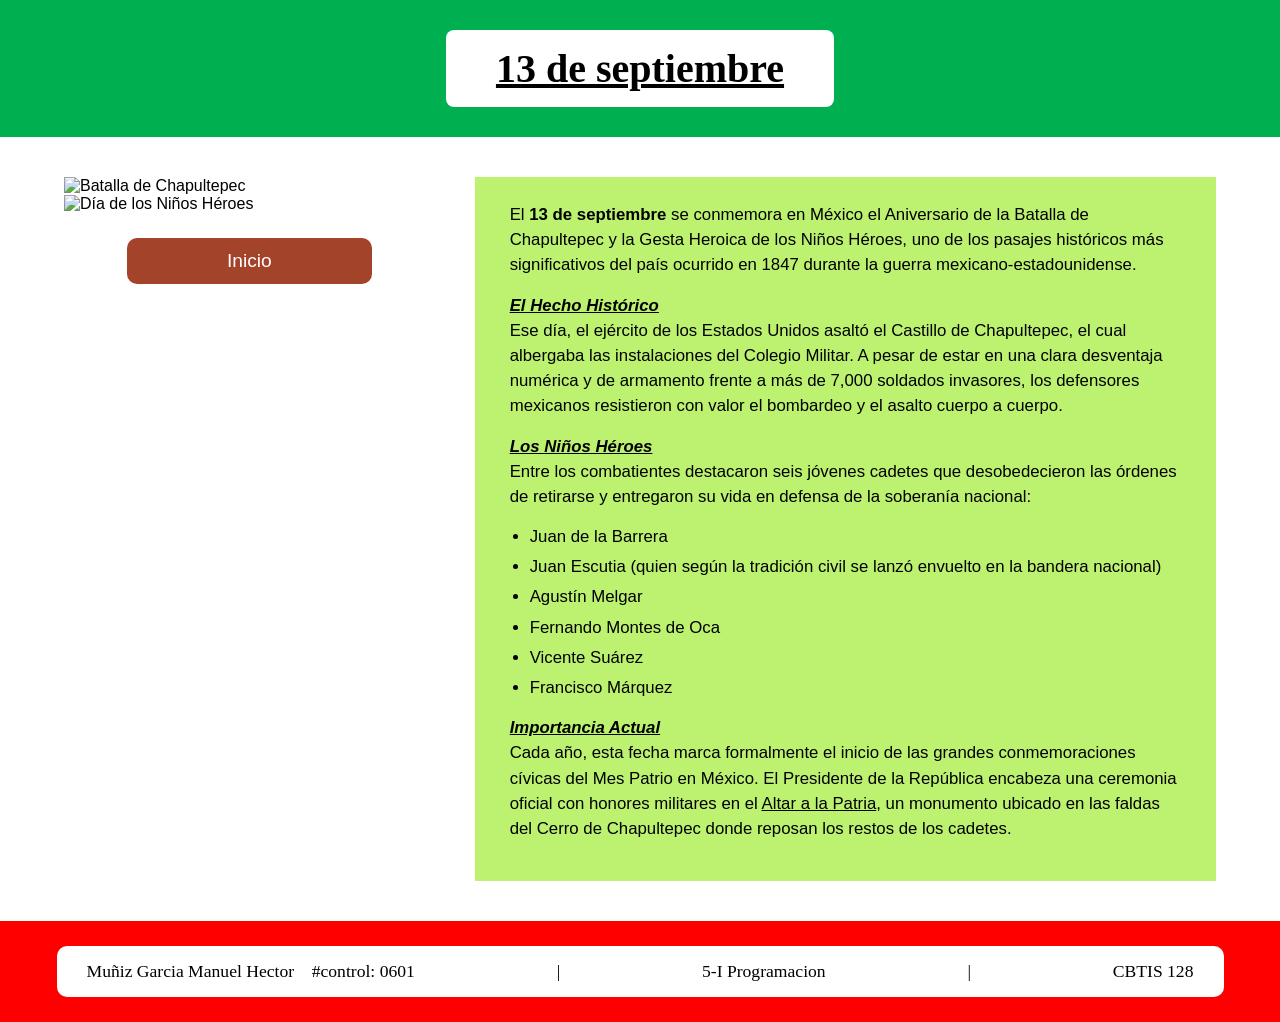
==== 13_septiembre.html @ 481cfefe "Add files via upload" ====
<!DOCTYPE html>
<html lang="es">
<head>
    <meta charset="UTF-8">
    <meta name="viewport" content="width=device-width, initial-scale=1.0">
    <title>13 de septiembre</title>
    <style>
        body {
            margin: 0;
            padding: 0;
            font-family: Arial, sans-serif;
            display: flex;
            flex-direction: column;
            min-height: 100vh;
        }
        header {
            background-color: #00B050;
            padding: 30px;
            display: flex;
            justify-content: center;
            align-items: center;
        }
        .title-box {
            background-color: white;
            padding: 15px 50px;
            border-radius: 8px;
        }
        .title-box h1 {
            margin: 0;
            font-family: "Times New Roman", Times, serif;
            font-size: 2.5em;
            text-decoration: underline;
            color: #000;
        }
        main {
            flex: 1;
            background-color: white;
            padding: 40px 5%;
            display: flex;
            gap: 40px;
            justify-content: center;
        }
        .left-column {
            flex: 1;
            display: flex;
            flex-direction: column;
            align-items: center;
            gap: 25px;
        }
        .images-container {
            display: flex;
            flex-direction: column;
            width: 100%;
        }
        .images-container img {
            width: 100%;
            height: auto;
            object-fit: cover;
            display: block; 
        }
        .right-column {
            flex: 2;
        }
        .text-box {
            background-color: #bdf271;
            padding: 25px 35px;
            font-size: 1.05em;
            line-height: 1.5;
            color: #000;
        }
        .text-box p {
            margin-top: 0;
            margin-bottom: 15px;
        }
        .text-box ul {
            margin-top: 0;
            margin-bottom: 15px;
            padding-left: 20px;
        }
        .text-box li {
            margin-bottom: 5px;
        }
        .sub-title {
            font-weight: bold;
            font-style: italic;
            text-decoration: underline;
        }
        .btn {
            background-color: #A3432A;
            color: white;
            text-decoration: none;
            text-align: center;
            border-radius: 10px;
            font-family: Arial, sans-serif;
            transition: background-color 0.3s ease;
            border: none;
            cursor: pointer;
            display: inline-block;
        }
        .btn:hover {
            background-color: #823521;
        }
        .btn-inicio {
            padding: 12px 30px;
            font-size: 1.2em;
            width: 50%;
        }
        footer {
            background-color: #FF0000;
            padding: 25px;
            display: flex;
            justify-content: center;
            align-items: center;
        }
        .footer-box {
            background-color: white;
            width: 90%;
            padding: 15px 30px;
            border-radius: 10px;
            display: flex;
            justify-content: space-between;
            font-family: "Times New Roman", Times, serif;
            font-size: 1.1em;
        }
        .footer-box span {
            display: flex;
            align-items: center;
        }
    </style>
</head>
<body>
    <header>
        <div class="title-box">
            <h1>13 de septiembre</h1>
        </div>
    </header>
    <main>
        <div class="left-column">
            <div class="images-container">
                <img src="https://via.placeholder.com/400x250/cccccc/666666?text=Imagen+Batalla+Chapultepec" alt="Batalla de Chapultepec">
                <img src="https://via.placeholder.com/400x250/dddddd/666666?text=Imagen+Rostros+Ninos+Heroes" alt="Día de los Niños Héroes">
            </div>
            <a href="index.html" class="btn btn-inicio">Inicio</a>
        </div>
        <div class="right-column">
            <div class="text-box">
                <p>El <strong>13 de septiembre</strong> se conmemora en México el Aniversario de la Batalla de Chapultepec y la Gesta Heroica de los Niños Héroes, uno de los pasajes históricos más significativos del país ocurrido en 1847 durante la guerra mexicano-estadounidense.</p>
                <p><span class="sub-title">El Hecho Histórico</span><br>
                Ese día, el ejército de los Estados Unidos asaltó el Castillo de Chapultepec, el cual albergaba las instalaciones del Colegio Militar. A pesar de estar en una clara desventaja numérica y de armamento frente a más de 7,000 soldados invasores, los defensores mexicanos resistieron con valor el bombardeo y el asalto cuerpo a cuerpo.</p>
                <p><span class="sub-title">Los Niños Héroes</span><br>
                Entre los combatientes destacaron seis jóvenes cadetes que desobedecieron las órdenes de retirarse y entregaron su vida en defensa de la soberanía nacional:</p>
                <ul>
                    <li>Juan de la Barrera</li>
                    <li>Juan Escutia (quien según la tradición civil se lanzó envuelto en la bandera nacional)</li>
                    <li>Agustín Melgar</li>
                    <li>Fernando Montes de Oca</li>
                    <li>Vicente Suárez</li>
                    <li>Francisco Márquez</li>
                </ul>
                <p><span class="sub-title">Importancia Actual</span><br>
                Cada año, esta fecha marca formalmente el inicio de las grandes conmemoraciones cívicas del Mes Patrio en México. El Presidente de la República encabeza una ceremonia oficial con honores militares en el <u>Altar a la Patria</u>, un monumento ubicado en las faldas del Cerro de Chapultepec donde reposan los restos de los cadetes.</p>
            </div>
        </div>
    </main>
    <footer>
        <div class="footer-box">
            <span>Muñiz Garcia Manuel Hector &nbsp;&nbsp; #control: 0601</span>
            <span>|</span>
            <span>5-I Programacion</span>
            <span>|</span>
            <span>CBTIS 128</span>
        </div>
    </footer>
</body>
</html>
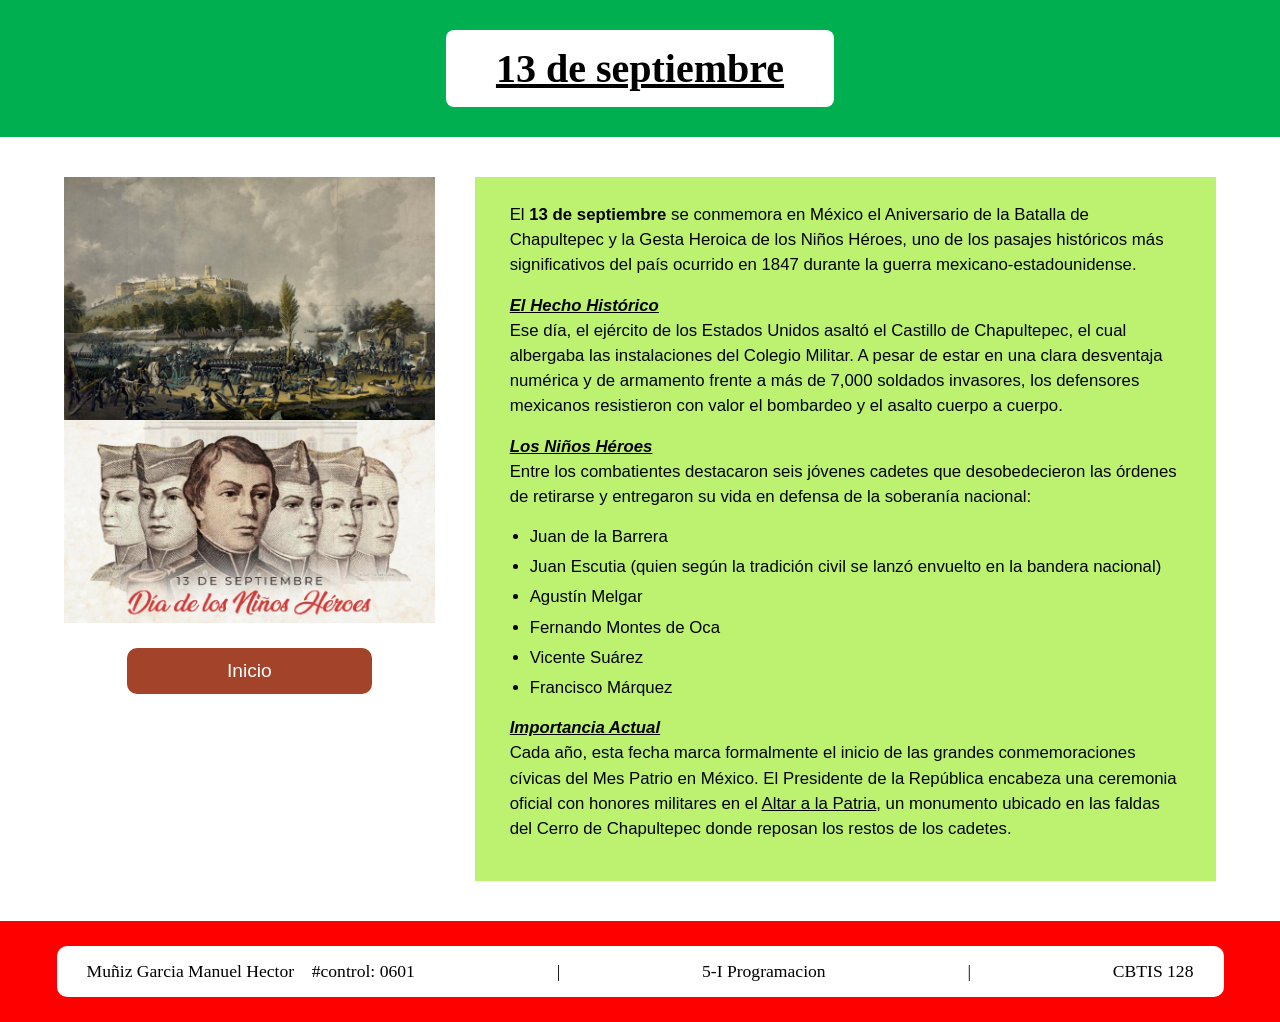
==== commit 36bb3691: "Change image sources in 13_septiembre.html Updated image sources in the left column and retained the" ====
--- a/13_septiembre.html
+++ b/13_septiembre.html
@@ -137,8 +137,8 @@
     <main>
         <div class="left-column">
             <div class="images-container">
-                <img src="https://via.placeholder.com/400x250/cccccc/666666?text=Imagen+Batalla+Chapultepec" alt="Batalla de Chapultepec">
-                <img src="https://via.placeholder.com/400x250/dddddd/666666?text=Imagen+Rostros+Ninos+Heroes" alt="Día de los Niños Héroes">
+                <img src="13sep2.png" alt="Batalla de Chapultepec">
+                <img src="13sep3.png" alt="Día de los Niños Héroes">
             </div>
             <a href="index.html" class="btn btn-inicio">Inicio</a>
         </div>
@@ -172,4 +172,4 @@
         </div>
     </footer>
 </body>
-</html>+</html>
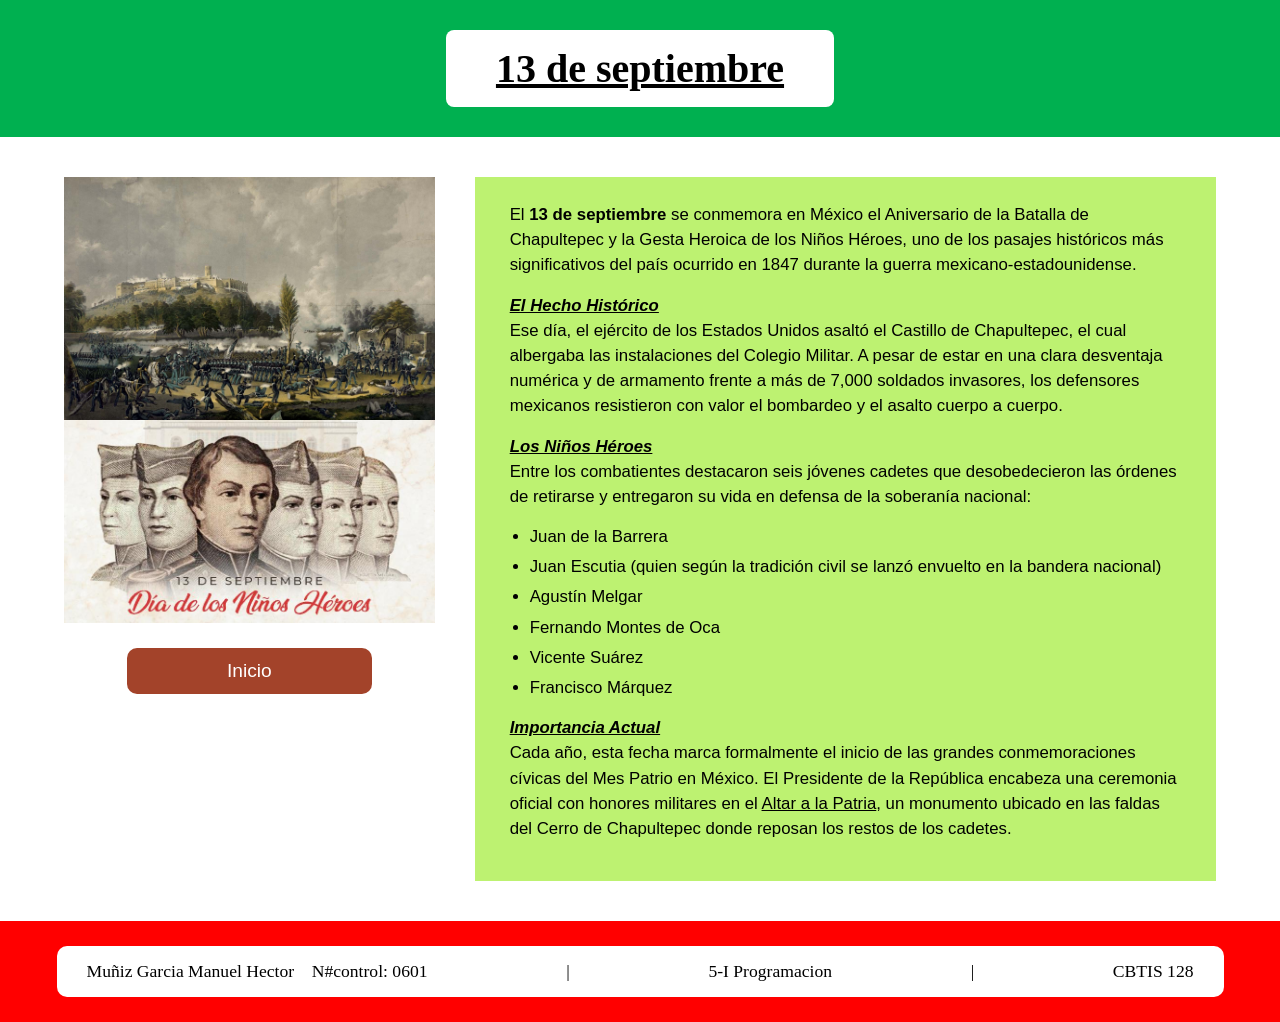
==== commit a5772cf0: "Fix HTML encoding issues in 13_septiembre.html" ====
--- a/13_septiembre.html
+++ b/13_septiembre.html
@@ -164,7 +164,7 @@
     </main>
     <footer>
         <div class="footer-box">
-            <span>Muñiz Garcia Manuel Hector &nbsp;&nbsp; #control: 0601</span>
+            <span>Muñiz Garcia Manuel Hector &nbsp;&nbsp; N#control: 0601</span>
             <span>|</span>
             <span>5-I Programacion</span>
             <span>|</span>
